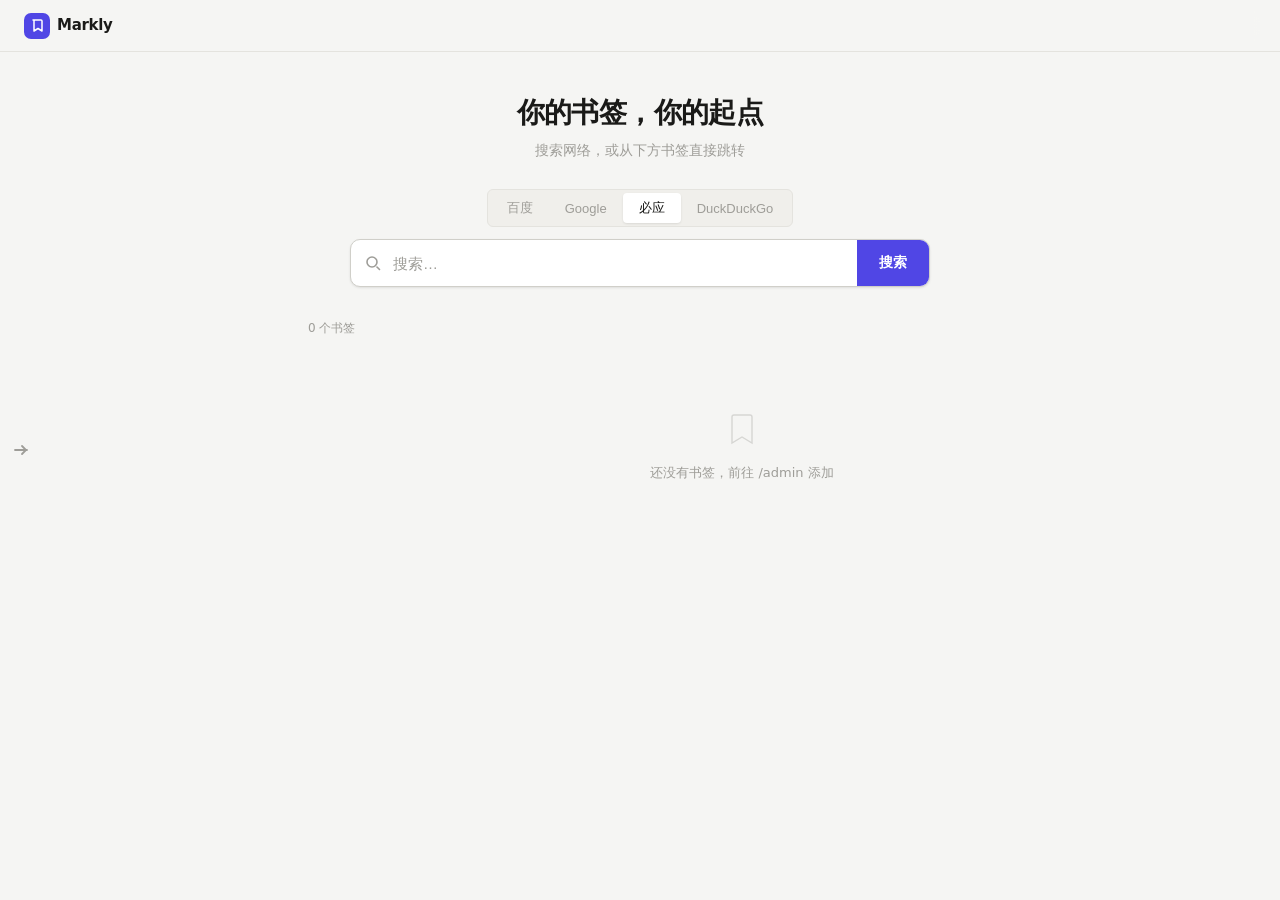
==== templates/index.html @ 339e1391 "first 1" ====
<!DOCTYPE html>
<html lang="zh-CN">
<head>
<meta charset="UTF-8">
<meta name="viewport" content="width=device-width, initial-scale=1.0">
<title>Markly</title>
<link rel="icon" href="/static/favicon.ico" type="image/x-icon">
<style>
  *, *::before, *::after { box-sizing: border-box; margin: 0; padding: 0; }

  :root {
    --bg: #f5f5f3;
    --surface: #ffffff;
    --surface2: #f0efeb;
    --border: #e4e3de;
    --border2: #d0cfc9;
    --text: #1a1a18;
    --text2: #6b6a65;
    --text3: #9e9d98;
    --accent: #5046e5;
    --accent-bg: #eeedfd;
    --accent-text: #3730c4;
    --radius: 10px;
    --radius-sm: 6px;
    --shadow: 0 1px 3px rgba(0,0,0,.06), 0 1px 2px rgba(0,0,0,.04);
  }
  @media (prefers-color-scheme: dark) {
    :root {
      --bg: #111110;
      --surface: #1c1c1a;
      --surface2: #242422;
      --border: #2e2e2b;
      --border2: #3a3a36;
      --text: #e8e8e4;
      --text2: #9a9993;
      --text3: #636360;
      --accent: #7b72ff;
      --accent-bg: #1e1c3a;
      --accent-text: #a09bff;
    }
  }

  body {
    font-family: -apple-system, BlinkMacSystemFont, "Segoe UI", system-ui, sans-serif;
    background: var(--bg);
    color: var(--text);
    font-size: 14px;
    line-height: 1.5;
    min-height: 100vh;
  }

  /* ── topbar ── */
  .topbar {
    position: sticky; top: 0; z-index: 100;
    background: rgba(245,245,243,.9);
    backdrop-filter: blur(12px); -webkit-backdrop-filter: blur(12px);
    border-bottom: 1px solid var(--border);
    padding: 0 24px; height: 52px;
    display: flex; align-items: center; gap: 16px;
  }
  @media (prefers-color-scheme: dark) { .topbar { background: rgba(17,17,16,.9); } }

  .logo {
    font-size: 15px; font-weight: 700; letter-spacing: -.3px;
    color: var(--text); display: flex; align-items: center; gap: 7px;
    text-decoration: none; white-space: nowrap;
  }
  .logo-icon {
    width: 26px; height: 26px; background: var(--accent);
    border-radius: 7px; display: flex; align-items: center; justify-content: center;
  }
  .logo-icon svg { display: block; }
  .topbar-kw { font-size: 12px; color: var(--text3); margin-left: auto; white-space: nowrap; }

  /* ── search hero ── */
  .hero {
    padding: 40px 24px 32px;
    display: flex; flex-direction: column; align-items: center;
  }
  .hero-title {
    font-size: 28px; font-weight: 800; letter-spacing: -.6px;
    color: var(--text); margin-bottom: 6px; text-align: center;
  }
  .hero-sub { font-size: 14px; color: var(--text3); margin-bottom: 28px; text-align: center; }

  /* engine tabs */
  .engine-tabs {
    display: flex; gap: 0; margin-bottom: 12px;
    background: var(--surface2); border-radius: var(--radius-sm);
    padding: 3px; border: 1px solid var(--border);
  }
  .engine-tab {
    padding: 6px 16px; border-radius: 4px; border: none;
    background: transparent; cursor: pointer; font-size: 13px; font-weight: 500;
    color: var(--text3); transition: background .15s, color .15s;
    display: flex; align-items: center; gap: 6px;
  }
  .engine-tab.active { background: var(--surface); color: var(--text); box-shadow: var(--shadow); }
  .engine-tab img { width: 14px; height: 14px; object-fit: contain; }

  /* search input */
  .search-box {
    width: 100%; max-width: 580px;
    display: flex; gap: 0;
    background: var(--surface); border: 1.5px solid var(--border2);
    border-radius: var(--radius); overflow: hidden;
    box-shadow: var(--shadow); transition: border-color .15s, box-shadow .15s;
  }
  .search-box:focus-within {
    border-color: var(--accent);
    box-shadow: 0 0 0 3px rgba(80,70,229,.12);
  }
  .search-box svg { position: absolute; left: 14px; top: 50%; transform: translateY(-50%); color: var(--text3); pointer-events: none; }
  .search-input-wrap { flex: 1; position: relative; }
  #search-input {
    width: 100%; height: 46px; padding: 0 12px 0 42px;
    border: none; background: transparent; color: var(--text);
    font-size: 15px; outline: none;
  }
  #search-input::placeholder { color: var(--text3); }
  .search-btn {
    height: 46px; padding: 0 22px;
    background: var(--accent); color: #fff;
    border: none; font-size: 14px; font-weight: 600;
    cursor: pointer; transition: opacity .15s; white-space: nowrap;
    display: flex; align-items: center; gap: 7px;
  }
  .search-btn:hover { opacity: .88; }
  .search-btn svg { flex-shrink: 0; }

  /* ── layout ── */
  .layout {
    display: flex; max-width: 1120px; margin: 0 auto;
    padding: 0 24px 60px; gap: 24px; align-items: flex-start;
  }

  /* ── sidebar ── */
  .sidebar { width: 180px; flex-shrink: 0; position: sticky; top: 72px; }
  .sidebar-section { margin-bottom: 20px; }
  .sidebar-label {
    font-size: 11px; font-weight: 600; color: var(--text3);
    letter-spacing: .06em; text-transform: uppercase; padding: 0 10px 8px;
  }
  .filter-btn {
    display: flex; align-items: center; gap: 8px; width: 100%;
    padding: 7px 10px; border: none; border-radius: var(--radius-sm);
    background: transparent; color: var(--text2); font-size: 13px;
    cursor: pointer; text-align: left; transition: background .12s, color .12s;
  }
  .filter-btn:hover { background: var(--surface2); color: var(--text); }
  .filter-btn.active { background: var(--accent-bg); color: var(--accent-text); font-weight: 500; }
  .tag-dot { width: 8px; height: 8px; border-radius: 50%; flex-shrink: 0; }
  .filter-count {
    margin-left: auto; font-size: 11px; color: var(--text3);
    background: var(--surface2); border-radius: 99px; padding: 1px 6px;
  }
  .filter-btn.active .filter-count { background: var(--accent-bg); color: var(--accent-text); }

  /* ── main ── */
  .main { flex: 1; min-width: 0; }
  .main-header {
    display: flex; align-items: center; justify-content: space-between;
    margin-bottom: 14px;
  }
  .main-count { font-size: 12px; color: var(--text3); }

  /* ── grid ── */
  .grid { display: grid; grid-template-columns: repeat(auto-fill, minmax(220px, 1fr)); gap: 12px; }

  .card {
    background: var(--surface); border: 1px solid var(--border);
    border-radius: var(--radius); padding: 16px; cursor: pointer;
    transition: border-color .15s, transform .12s, box-shadow .15s;
    box-shadow: var(--shadow); display: flex; flex-direction: column; gap: 0;
    text-decoration: none; outline: none;
  }
  .card:hover { border-color: var(--border2); box-shadow: 0 4px 12px rgba(0,0,0,.08); transform: translateY(-1px); }
  .card:focus-visible { border-color: var(--accent); box-shadow: 0 0 0 3px rgba(80,70,229,.15); }

  .card-top { display: flex; align-items: flex-start; gap: 10px; margin-bottom: 10px; }
  .card-favicon {
    width: 32px; height: 32px; border-radius: 8px; flex-shrink: 0;
    overflow: hidden; background: var(--surface2);
    display: flex; align-items: center; justify-content: center;
  }
  .card-favicon img { width: 100%; height: 100%; object-fit: contain; }
  .card-favicon .fallback {
    font-size: 13px; font-weight: 700; color: var(--accent-text);
    background: var(--accent-bg); width: 100%; height: 100%;
    display: flex; align-items: center; justify-content: center;
    border-radius: 8px;
  }
  .card-title-wrap { flex: 1; min-width: 0; }
  .card-title { font-size: 14px; font-weight: 600; color: var(--text); white-space: nowrap; overflow: hidden; text-overflow: ellipsis; }
  .card-domain { font-size: 11px; color: var(--text3); white-space: nowrap; overflow: hidden; text-overflow: ellipsis; margin-top: 1px; }
  .card-desc { font-size: 12px; color: var(--text2); line-height: 1.55; display: -webkit-box; -webkit-line-clamp: 2; -webkit-box-orient: vertical; overflow: hidden; margin-bottom: 10px; flex: 1; }
  .card-tags { display: flex; flex-wrap: wrap; gap: 4px; margin-top: auto; }
  .tag { font-size: 10px; font-weight: 500; padding: 2px 7px; border-radius: 99px; white-space: nowrap; }

  /* ── empty / skeleton ── */
  .empty { text-align: center; padding: 60px 20px; color: var(--text3); }
  .empty svg { margin-bottom: 10px; opacity: .35; }
  .empty p { font-size: 13px; }
  .skeleton-grid { display: grid; grid-template-columns: repeat(auto-fill, minmax(220px,1fr)); gap: 12px; }
  .skeleton-card { background: var(--surface); border: 1px solid var(--border); border-radius: var(--radius); padding: 16px; height: 140px; overflow: hidden; position: relative; }
  .skeleton-card::after { content:''; position:absolute; inset:0; background:linear-gradient(90deg,transparent 0%,var(--surface2) 50%,transparent 100%); animation:shimmer 1.4s infinite; }
  @keyframes shimmer { from{transform:translateX(-100%)} to{transform:translateX(100%)} }

  @media (max-width: 640px) {
    .hero { padding: 28px 16px 20px; }
    .hero-title { font-size: 22px; }
    .sidebar { display: none; }
    .layout { padding: 0 16px 48px; }
    .grid { grid-template-columns: 1fr 1fr; }
  }
</style>
</head>
<body>

<header class="topbar">
  <a class="logo" href="/">
    <div class="logo-icon">
      <svg width="14" height="14" viewBox="0 0 14 14" fill="none">
        <path d="M3 1h8a1 1 0 0 1 1 1v10l-4-2.5L4 12V2a1 1 0 0 1 1-1z" stroke="#fff" stroke-width="1.5" stroke-linejoin="round"/>
      </svg>
    </div>
    Markly
  </a>
  <span class="topbar-kw" id="topbar-kw"></span>
</header>

<!-- 搜索区 -->
<section class="hero">
  <div class="hero-title">你的书签，你的起点</div>
  <div class="hero-sub">搜索网络，或从下方书签直接跳转</div>

  <div class="engine-tabs" id="engine-tabs">
    <button class="engine-tab" data-engine="baidu" data-url="https://www.baidu.com/s?wd={q}">
      <img src="https://www.google.com/s2/favicons?domain=baidu.com&sz=32" onerror="this.style.display='none'" alt="">百度
    </button>
    <button class="engine-tab" data-engine="google" data-url="https://www.google.com/search?q={q}">
      <img src="https://www.google.com/s2/favicons?domain=google.com&sz=32" onerror="this.style.display='none'" alt="">Google
    </button>
    <button class="engine-tab active" data-engine="bing" data-url="https://www.bing.com/search?q={q}">
      <img src="https://www.google.com/s2/favicons?domain=bing.com&sz=32" onerror="this.style.display='none'" alt="">必应
    </button>
    <button class="engine-tab" data-engine="ddg" data-url="https://duckduckgo.com/?q={q}">
      <img src="https://www.google.com/s2/favicons?domain=duckduckgo.com&sz=32" onerror="this.style.display='none'" alt="">DuckDuckGo
    </button>
  </div>

  <div class="search-box">
    <div class="search-input-wrap">
      <svg width="16" height="16" viewBox="0 0 16 16" fill="none" stroke="currentColor" stroke-width="1.6" stroke-linecap="round">
        <circle cx="7" cy="7" r="5"/><path d="M12 12l2.5 2.5"/>
      </svg>
      <input type="search" id="search-input" placeholder="搜索…" autocomplete="off" />
    </div>
    <button class="search-btn" id="search-btn">
      <svg width="14" height="14" viewBox="0 0 14 14" fill="none" stroke="currentColor" stroke-width="1.8" stroke-linecap="round"><path d="M1 7h12M8 3l4 4-4 4"/></svg>
      搜索
    </button>
  </div>
</section>

<!-- 书签区 -->
<div class="layout">
  <nav class="sidebar" id="sidebar" aria-label="标签筛选"></nav>
  <main class="main">
    <div class="main-header">
      <span class="main-count" id="main-count"></span>
    </div>
    <div class="skeleton-grid" id="skeleton">
      <div class="skeleton-card"></div><div class="skeleton-card"></div>
      <div class="skeleton-card"></div><div class="skeleton-card"></div>
      <div class="skeleton-card"></div><div class="skeleton-card"></div>
    </div>
    <div id="grid-wrap"></div>
  </main>
</div>

<script>
(function () {
  /* ── 标签颜色 ── */
  const PALETTE = [
    {bg:'#eeedfd',c:'#3730c4'},{bg:'#e1f5ee',c:'#0a6649'},
    {bg:'#faeeda',c:'#7a4a08'},{bg:'#e6f1fb',c:'#1054a0'},
    {bg:'#f3e8ff',c:'#6b21a8'},{bg:'#fde8e8',c:'#9f1239'},
    {bg:'#ecfdf5',c:'#065f46'},{bg:'#fffbeb',c:'#92400e'},
  ];
  const PALETTE_DARK = [
    {bg:'#1e1c3a',c:'#a09bff'},{bg:'#0d2a1f',c:'#4dc494'},
    {bg:'#261d08',c:'#d4a843'},{bg:'#0e1f35',c:'#5fa8ee'},
    {bg:'#2d1a4a',c:'#c084fc'},{bg:'#3b0a0a',c:'#fca5a5'},
    {bg:'#064e3b',c:'#6ee7b7'},{bg:'#451a03',c:'#fcd34d'},
  ];
  const pal = window.matchMedia('(prefers-color-scheme: dark)').matches ? PALETTE_DARK : PALETTE;
  const colorMap = {};
  function tagColor(tag) {
    if (!colorMap[tag]) colorMap[tag] = pal[Object.keys(colorMap).length % pal.length];
    return colorMap[tag];
  }

  /* ── 状态 ── */
  let ALL = [], activeTag = 'all', kw = '', activeEngine = 'bing', activeEngineUrl = 'https://www.bing.com/search?q={q}';

  /* ── 搜索引擎 ── */
  document.getElementById('engine-tabs').querySelectorAll('.engine-tab').forEach(btn => {
    btn.addEventListener('click', () => {
      document.querySelectorAll('.engine-tab').forEach(b => b.classList.remove('active'));
      btn.classList.add('active');
      activeEngine = btn.dataset.engine;
      activeEngineUrl = btn.dataset.url;
      document.getElementById('search-input').focus();
    });
  });

  function doSearch() {
    const q = document.getElementById('search-input').value.trim();
    if (!q) return;
    window.open(activeEngineUrl.replace('{q}', encodeURIComponent(q)), '_blank');
  }

  document.getElementById('search-btn').addEventListener('click', doSearch);
  document.getElementById('search-input').addEventListener('keydown', e => { if (e.key === 'Enter') doSearch(); });

  /* ── 书签过滤 ── */
  function filtered() {
    return ALL.filter(b => {
      if (activeTag !== 'all' && !(b.tags || []).includes(activeTag)) return false;
      if (kw && !b.title.toLowerCase().includes(kw) && !(b.description || '').toLowerCase().includes(kw) && !b.url.toLowerCase().includes(kw)) return false;
      return true;
    });
  }

  /* ── 侧栏 ── */
  function renderSidebar() {
    const counts = {};
    ALL.forEach(b => (b.tags || []).forEach(t => { counts[t] = (counts[t] || 0) + 1; }));
    if (!Object.keys(counts).length) { document.getElementById('sidebar').innerHTML = ''; return; }

    let h = '<div class="sidebar-section"><div class="sidebar-label">标签</div>';
    h += `<button class="filter-btn${activeTag === 'all' ? ' active' : ''}" data-tag="all">
      <span style="flex:1">全部</span><span class="filter-count">${ALL.length}</span></button>`;
    Object.entries(counts).sort((a, b) => b[1] - a[1]).forEach(([tag, n]) => {
      const s = tagColor(tag);
      h += `<button class="filter-btn${activeTag === tag ? ' active' : ''}" data-tag="${esc(tag)}">
        <span class="tag-dot" style="background:${s.bg};outline:1px solid ${s.c}55"></span>
        <span style="flex:1;overflow:hidden;text-overflow:ellipsis;white-space:nowrap">${esc(tag)}</span>
        <span class="filter-count">${n}</span></button>`;
    });
    h += '</div>';
    const sidebar = document.getElementById('sidebar');
    sidebar.innerHTML = h;
    sidebar.querySelectorAll('.filter-btn').forEach(btn => {
      btn.addEventListener('click', () => { activeTag = btn.dataset.tag; renderSidebar(); renderGrid(); });
    });
  }

  /* ── 书签网格 ── */
  function renderGrid() {
    const list = filtered();
    const wrap = document.getElementById('grid-wrap');
    document.getElementById('main-count').textContent = `${list.length} 个书签`;

    if (!list.length) {
      wrap.innerHTML = `<div class="empty">
        <svg width="36" height="36" viewBox="0 0 36 36" fill="none" stroke="currentColor" stroke-width="1.4">
          <path d="M10 4h16a2 2 0 0 1 2 2v26l-10-6-10 6V6a2 2 0 0 1 2-2z"/>
        </svg>
        <p>${ALL.length ? '没有匹配的书签' : '还没有书签，前往 /admin 添加'}</p></div>`;
      return;
    }

    const grid = document.createElement('div'); grid.className = 'grid';
    list.forEach(bm => {
      const domain = (() => { try { return new URL(bm.url).hostname; } catch { return ''; } })();
      const iconSrc = bm.icon || (domain ? `https://www.google.com/s2/favicons?domain=${domain}&sz=64` : '');

      const a = document.createElement('a');
      a.className = 'card'; a.href = bm.url; a.target = '_blank'; a.rel = 'noopener noreferrer';
      a.tabIndex = 0;

      // favicon
      const favicon = document.createElement('div'); favicon.className = 'card-favicon';
      if (iconSrc) {
        const img = document.createElement('img'); img.src = iconSrc; img.alt = '';
        img.onerror = () => { favicon.innerHTML = `<div class="fallback">${(bm.title||'?')[0].toUpperCase()}</div>`; };
        favicon.appendChild(img);
      } else {
        favicon.innerHTML = `<div class="fallback">${(bm.title||'?')[0].toUpperCase()}</div>`;
      }

      const titleWrap = document.createElement('div'); titleWrap.className = 'card-title-wrap';
      titleWrap.innerHTML = `<div class="card-title">${esc(bm.title)}</div><div class="card-domain">${esc(domain)}</div>`;

      const top = document.createElement('div'); top.className = 'card-top';
      top.appendChild(favicon); top.appendChild(titleWrap);

      const desc = document.createElement('div'); desc.className = 'card-desc'; desc.textContent = bm.description || '';

      const tagsRow = document.createElement('div'); tagsRow.className = 'card-tags';
      (bm.tags || []).forEach(t => {
        const s = tagColor(t);
        const span = document.createElement('span'); span.className = 'tag';
        span.textContent = t; span.style.background = s.bg; span.style.color = s.c;
        tagsRow.appendChild(span);
      });

      a.appendChild(top);
      if (bm.description) a.appendChild(desc);
      if ((bm.tags || []).length) a.appendChild(tagsRow);

      grid.appendChild(a);
    });
    wrap.innerHTML = ''; wrap.appendChild(grid);
  }

  function esc(s) { return String(s).replace(/[&<>"']/g, c => ({'&':'&amp;','<':'&lt;','>':'&gt;','"':'&quot;',"'":'&#39;'}[c])); }

  /* ── 初始化 ── */
  (async () => {
    try { const r = await fetch('/api/bookmarks'); ALL = await r.json(); }
    catch { ALL = []; }
    document.getElementById('skeleton').remove();
    renderSidebar();
    renderGrid();
    document.getElementById('topbar-kw').textContent = ALL.length ? `${ALL.length} 个书签` : '';
  })();
})();
</script>
</body>
</html>
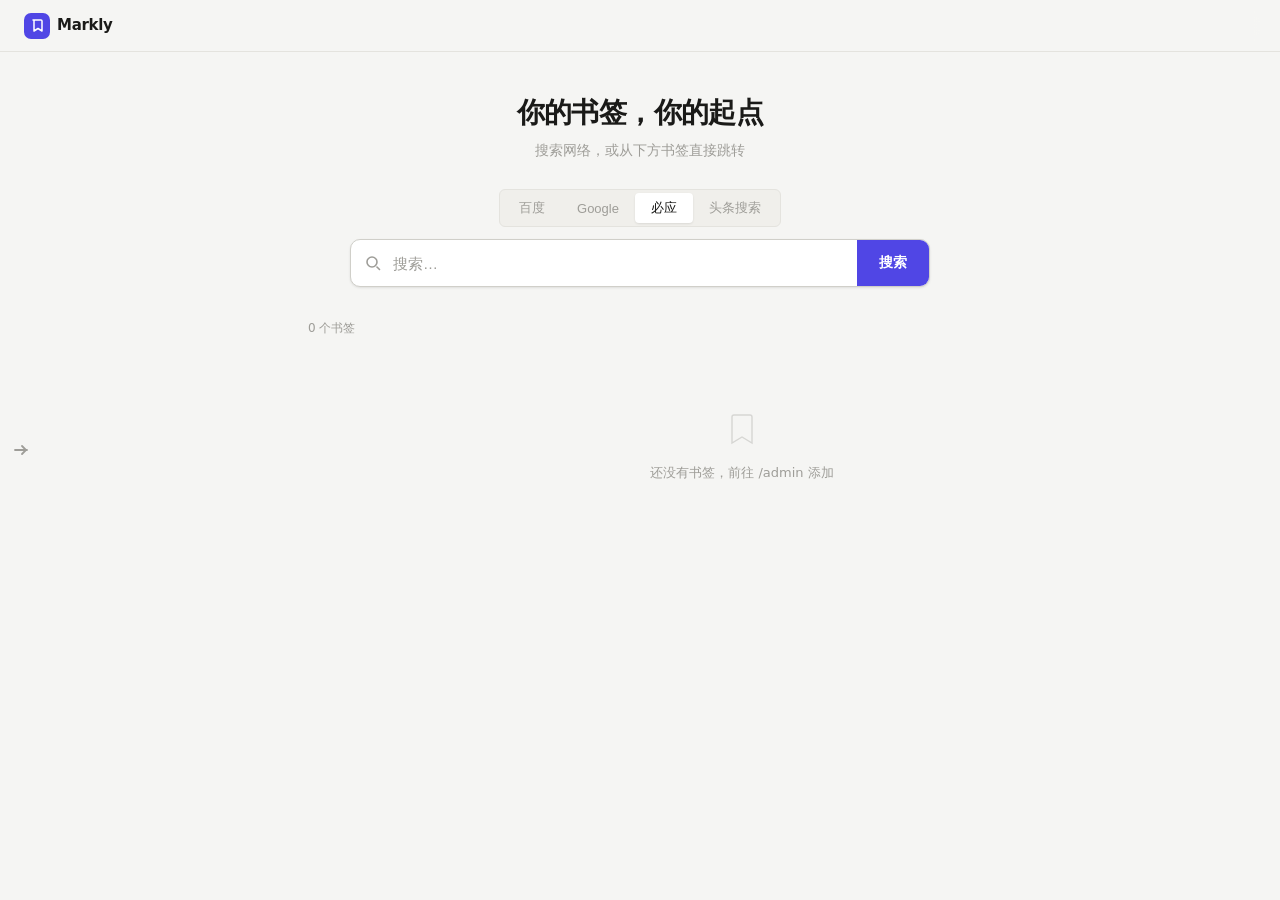
==== commit b8c3df27: "更新代码" ====
--- a/templates/index.html
+++ b/templates/index.html
@@ -244,8 +244,8 @@
     <button class="engine-tab active" data-engine="bing" data-url="https://www.bing.com/search?q={q}">
       <img src="https://www.google.com/s2/favicons?domain=bing.com&sz=32" onerror="this.style.display='none'" alt="">必应
     </button>
-    <button class="engine-tab" data-engine="ddg" data-url="https://duckduckgo.com/?q={q}">
-      <img src="https://www.google.com/s2/favicons?domain=duckduckgo.com&sz=32" onerror="this.style.display='none'" alt="">DuckDuckGo
+    <button class="engine-tab" data-engine="toutiao" data-url="https://so.toutiao.com/search?dvpf=pc&source=input&keyword={q}&enable_druid_v2=1">
+      <img src="https://www.google.com/s2/favicons?domain=toutiao.com&sz=32" onerror="this.style.display='none'" alt="">头条搜索
     </button>
   </div>
 
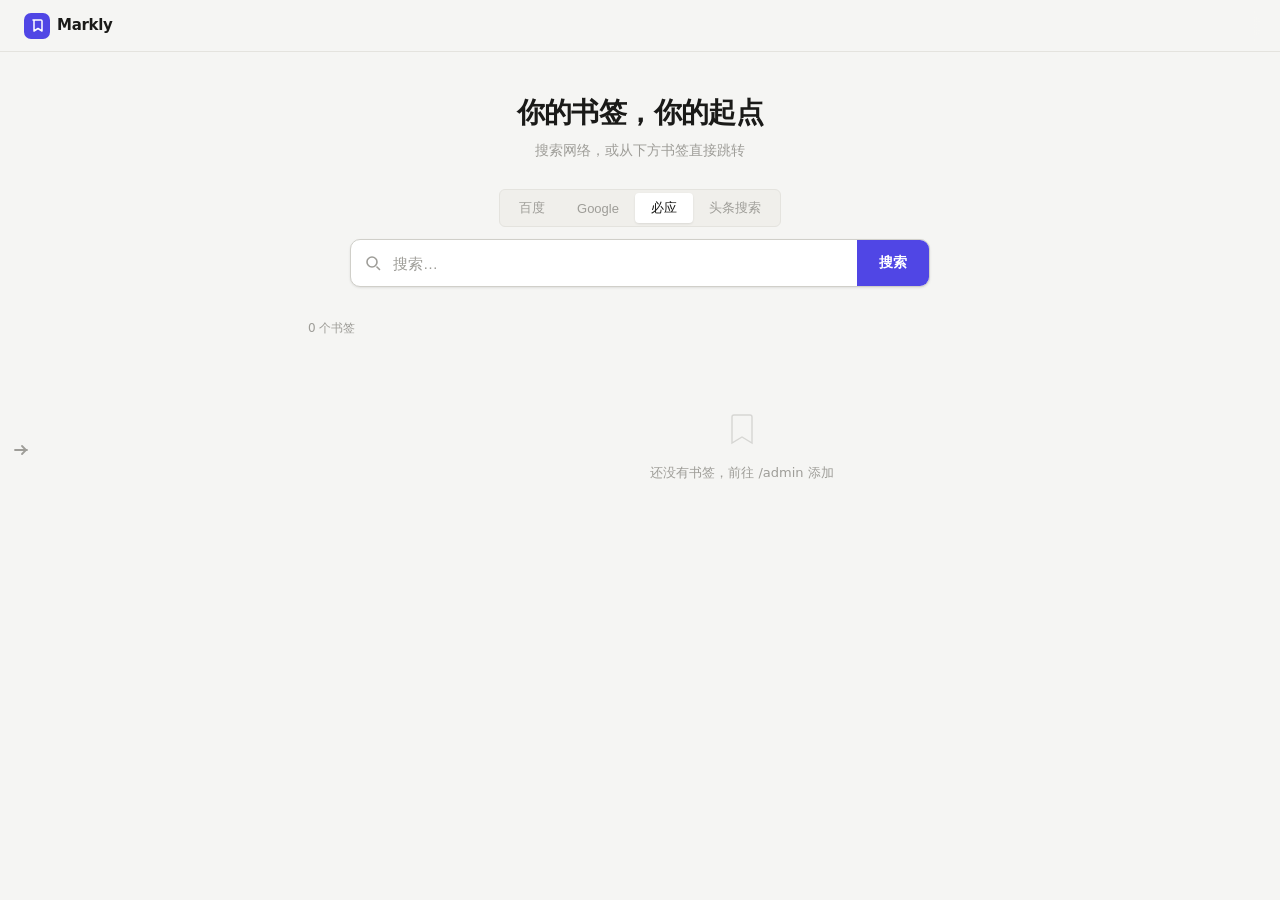
==== commit 5b4271d9: "更新代码" ====
--- a/templates/index.html
+++ b/templates/index.html
@@ -5,215 +5,7 @@
 <meta name="viewport" content="width=device-width, initial-scale=1.0">
 <title>Markly</title>
 <link rel="icon" href="/static/favicon.ico" type="image/x-icon">
-<style>
-  *, *::before, *::after { box-sizing: border-box; margin: 0; padding: 0; }
-
-  :root {
-    --bg: #f5f5f3;
-    --surface: #ffffff;
-    --surface2: #f0efeb;
-    --border: #e4e3de;
-    --border2: #d0cfc9;
-    --text: #1a1a18;
-    --text2: #6b6a65;
-    --text3: #9e9d98;
-    --accent: #5046e5;
-    --accent-bg: #eeedfd;
-    --accent-text: #3730c4;
-    --radius: 10px;
-    --radius-sm: 6px;
-    --shadow: 0 1px 3px rgba(0,0,0,.06), 0 1px 2px rgba(0,0,0,.04);
-  }
-  @media (prefers-color-scheme: dark) {
-    :root {
-      --bg: #111110;
-      --surface: #1c1c1a;
-      --surface2: #242422;
-      --border: #2e2e2b;
-      --border2: #3a3a36;
-      --text: #e8e8e4;
-      --text2: #9a9993;
-      --text3: #636360;
-      --accent: #7b72ff;
-      --accent-bg: #1e1c3a;
-      --accent-text: #a09bff;
-    }
-  }
-
-  body {
-    font-family: -apple-system, BlinkMacSystemFont, "Segoe UI", system-ui, sans-serif;
-    background: var(--bg);
-    color: var(--text);
-    font-size: 14px;
-    line-height: 1.5;
-    min-height: 100vh;
-  }
-
-  /* ── topbar ── */
-  .topbar {
-    position: sticky; top: 0; z-index: 100;
-    background: rgba(245,245,243,.9);
-    backdrop-filter: blur(12px); -webkit-backdrop-filter: blur(12px);
-    border-bottom: 1px solid var(--border);
-    padding: 0 24px; height: 52px;
-    display: flex; align-items: center; gap: 16px;
-  }
-  @media (prefers-color-scheme: dark) { .topbar { background: rgba(17,17,16,.9); } }
-
-  .logo {
-    font-size: 15px; font-weight: 700; letter-spacing: -.3px;
-    color: var(--text); display: flex; align-items: center; gap: 7px;
-    text-decoration: none; white-space: nowrap;
-  }
-  .logo-icon {
-    width: 26px; height: 26px; background: var(--accent);
-    border-radius: 7px; display: flex; align-items: center; justify-content: center;
-  }
-  .logo-icon svg { display: block; }
-  .topbar-kw { font-size: 12px; color: var(--text3); margin-left: auto; white-space: nowrap; }
-
-  /* ── search hero ── */
-  .hero {
-    padding: 40px 24px 32px;
-    display: flex; flex-direction: column; align-items: center;
-  }
-  .hero-title {
-    font-size: 28px; font-weight: 800; letter-spacing: -.6px;
-    color: var(--text); margin-bottom: 6px; text-align: center;
-  }
-  .hero-sub { font-size: 14px; color: var(--text3); margin-bottom: 28px; text-align: center; }
-
-  /* engine tabs */
-  .engine-tabs {
-    display: flex; gap: 0; margin-bottom: 12px;
-    background: var(--surface2); border-radius: var(--radius-sm);
-    padding: 3px; border: 1px solid var(--border);
-  }
-  .engine-tab {
-    padding: 6px 16px; border-radius: 4px; border: none;
-    background: transparent; cursor: pointer; font-size: 13px; font-weight: 500;
-    color: var(--text3); transition: background .15s, color .15s;
-    display: flex; align-items: center; gap: 6px;
-  }
-  .engine-tab.active { background: var(--surface); color: var(--text); box-shadow: var(--shadow); }
-  .engine-tab img { width: 14px; height: 14px; object-fit: contain; }
-
-  /* search input */
-  .search-box {
-    width: 100%; max-width: 580px;
-    display: flex; gap: 0;
-    background: var(--surface); border: 1.5px solid var(--border2);
-    border-radius: var(--radius); overflow: hidden;
-    box-shadow: var(--shadow); transition: border-color .15s, box-shadow .15s;
-  }
-  .search-box:focus-within {
-    border-color: var(--accent);
-    box-shadow: 0 0 0 3px rgba(80,70,229,.12);
-  }
-  .search-box svg { position: absolute; left: 14px; top: 50%; transform: translateY(-50%); color: var(--text3); pointer-events: none; }
-  .search-input-wrap { flex: 1; position: relative; }
-  #search-input {
-    width: 100%; height: 46px; padding: 0 12px 0 42px;
-    border: none; background: transparent; color: var(--text);
-    font-size: 15px; outline: none;
-  }
-  #search-input::placeholder { color: var(--text3); }
-  .search-btn {
-    height: 46px; padding: 0 22px;
-    background: var(--accent); color: #fff;
-    border: none; font-size: 14px; font-weight: 600;
-    cursor: pointer; transition: opacity .15s; white-space: nowrap;
-    display: flex; align-items: center; gap: 7px;
-  }
-  .search-btn:hover { opacity: .88; }
-  .search-btn svg { flex-shrink: 0; }
-
-  /* ── layout ── */
-  .layout {
-    display: flex; max-width: 1120px; margin: 0 auto;
-    padding: 0 24px 60px; gap: 24px; align-items: flex-start;
-  }
-
-  /* ── sidebar ── */
-  .sidebar { width: 180px; flex-shrink: 0; position: sticky; top: 72px; }
-  .sidebar-section { margin-bottom: 20px; }
-  .sidebar-label {
-    font-size: 11px; font-weight: 600; color: var(--text3);
-    letter-spacing: .06em; text-transform: uppercase; padding: 0 10px 8px;
-  }
-  .filter-btn {
-    display: flex; align-items: center; gap: 8px; width: 100%;
-    padding: 7px 10px; border: none; border-radius: var(--radius-sm);
-    background: transparent; color: var(--text2); font-size: 13px;
-    cursor: pointer; text-align: left; transition: background .12s, color .12s;
-  }
-  .filter-btn:hover { background: var(--surface2); color: var(--text); }
-  .filter-btn.active { background: var(--accent-bg); color: var(--accent-text); font-weight: 500; }
-  .tag-dot { width: 8px; height: 8px; border-radius: 50%; flex-shrink: 0; }
-  .filter-count {
-    margin-left: auto; font-size: 11px; color: var(--text3);
-    background: var(--surface2); border-radius: 99px; padding: 1px 6px;
-  }
-  .filter-btn.active .filter-count { background: var(--accent-bg); color: var(--accent-text); }
-
-  /* ── main ── */
-  .main { flex: 1; min-width: 0; }
-  .main-header {
-    display: flex; align-items: center; justify-content: space-between;
-    margin-bottom: 14px;
-  }
-  .main-count { font-size: 12px; color: var(--text3); }
-
-  /* ── grid ── */
-  .grid { display: grid; grid-template-columns: repeat(auto-fill, minmax(220px, 1fr)); gap: 12px; }
-
-  .card {
-    background: var(--surface); border: 1px solid var(--border);
-    border-radius: var(--radius); padding: 16px; cursor: pointer;
-    transition: border-color .15s, transform .12s, box-shadow .15s;
-    box-shadow: var(--shadow); display: flex; flex-direction: column; gap: 0;
-    text-decoration: none; outline: none;
-  }
-  .card:hover { border-color: var(--border2); box-shadow: 0 4px 12px rgba(0,0,0,.08); transform: translateY(-1px); }
-  .card:focus-visible { border-color: var(--accent); box-shadow: 0 0 0 3px rgba(80,70,229,.15); }
-
-  .card-top { display: flex; align-items: flex-start; gap: 10px; margin-bottom: 10px; }
-  .card-favicon {
-    width: 32px; height: 32px; border-radius: 8px; flex-shrink: 0;
-    overflow: hidden; background: var(--surface2);
-    display: flex; align-items: center; justify-content: center;
-  }
-  .card-favicon img { width: 100%; height: 100%; object-fit: contain; }
-  .card-favicon .fallback {
-    font-size: 13px; font-weight: 700; color: var(--accent-text);
-    background: var(--accent-bg); width: 100%; height: 100%;
-    display: flex; align-items: center; justify-content: center;
-    border-radius: 8px;
-  }
-  .card-title-wrap { flex: 1; min-width: 0; }
-  .card-title { font-size: 14px; font-weight: 600; color: var(--text); white-space: nowrap; overflow: hidden; text-overflow: ellipsis; }
-  .card-domain { font-size: 11px; color: var(--text3); white-space: nowrap; overflow: hidden; text-overflow: ellipsis; margin-top: 1px; }
-  .card-desc { font-size: 12px; color: var(--text2); line-height: 1.55; display: -webkit-box; -webkit-line-clamp: 2; -webkit-box-orient: vertical; overflow: hidden; margin-bottom: 10px; flex: 1; }
-  .card-tags { display: flex; flex-wrap: wrap; gap: 4px; margin-top: auto; }
-  .tag { font-size: 10px; font-weight: 500; padding: 2px 7px; border-radius: 99px; white-space: nowrap; }
-
-  /* ── empty / skeleton ── */
-  .empty { text-align: center; padding: 60px 20px; color: var(--text3); }
-  .empty svg { margin-bottom: 10px; opacity: .35; }
-  .empty p { font-size: 13px; }
-  .skeleton-grid { display: grid; grid-template-columns: repeat(auto-fill, minmax(220px,1fr)); gap: 12px; }
-  .skeleton-card { background: var(--surface); border: 1px solid var(--border); border-radius: var(--radius); padding: 16px; height: 140px; overflow: hidden; position: relative; }
-  .skeleton-card::after { content:''; position:absolute; inset:0; background:linear-gradient(90deg,transparent 0%,var(--surface2) 50%,transparent 100%); animation:shimmer 1.4s infinite; }
-  @keyframes shimmer { from{transform:translateX(-100%)} to{transform:translateX(100%)} }
-
-  @media (max-width: 640px) {
-    .hero { padding: 28px 16px 20px; }
-    .hero-title { font-size: 22px; }
-    .sidebar { display: none; }
-    .layout { padding: 0 16px 48px; }
-    .grid { grid-template-columns: 1fr 1fr; }
-  }
-</style>
+<link rel="stylesheet" href="/static/css/index.css">
 </head>
 <body>
 
@@ -279,155 +71,6 @@
   </main>
 </div>
 
-<script>
-(function () {
-  /* ── 标签颜色 ── */
-  const PALETTE = [
-    {bg:'#eeedfd',c:'#3730c4'},{bg:'#e1f5ee',c:'#0a6649'},
-    {bg:'#faeeda',c:'#7a4a08'},{bg:'#e6f1fb',c:'#1054a0'},
-    {bg:'#f3e8ff',c:'#6b21a8'},{bg:'#fde8e8',c:'#9f1239'},
-    {bg:'#ecfdf5',c:'#065f46'},{bg:'#fffbeb',c:'#92400e'},
-  ];
-  const PALETTE_DARK = [
-    {bg:'#1e1c3a',c:'#a09bff'},{bg:'#0d2a1f',c:'#4dc494'},
-    {bg:'#261d08',c:'#d4a843'},{bg:'#0e1f35',c:'#5fa8ee'},
-    {bg:'#2d1a4a',c:'#c084fc'},{bg:'#3b0a0a',c:'#fca5a5'},
-    {bg:'#064e3b',c:'#6ee7b7'},{bg:'#451a03',c:'#fcd34d'},
-  ];
-  const pal = window.matchMedia('(prefers-color-scheme: dark)').matches ? PALETTE_DARK : PALETTE;
-  const colorMap = {};
-  function tagColor(tag) {
-    if (!colorMap[tag]) colorMap[tag] = pal[Object.keys(colorMap).length % pal.length];
-    return colorMap[tag];
-  }
-
-  /* ── 状态 ── */
-  let ALL = [], activeTag = 'all', kw = '', activeEngine = 'bing', activeEngineUrl = 'https://www.bing.com/search?q={q}';
-
-  /* ── 搜索引擎 ── */
-  document.getElementById('engine-tabs').querySelectorAll('.engine-tab').forEach(btn => {
-    btn.addEventListener('click', () => {
-      document.querySelectorAll('.engine-tab').forEach(b => b.classList.remove('active'));
-      btn.classList.add('active');
-      activeEngine = btn.dataset.engine;
-      activeEngineUrl = btn.dataset.url;
-      document.getElementById('search-input').focus();
-    });
-  });
-
-  function doSearch() {
-    const q = document.getElementById('search-input').value.trim();
-    if (!q) return;
-    window.open(activeEngineUrl.replace('{q}', encodeURIComponent(q)), '_blank');
-  }
-
-  document.getElementById('search-btn').addEventListener('click', doSearch);
-  document.getElementById('search-input').addEventListener('keydown', e => { if (e.key === 'Enter') doSearch(); });
-
-  /* ── 书签过滤 ── */
-  function filtered() {
-    return ALL.filter(b => {
-      if (activeTag !== 'all' && !(b.tags || []).includes(activeTag)) return false;
-      if (kw && !b.title.toLowerCase().includes(kw) && !(b.description || '').toLowerCase().includes(kw) && !b.url.toLowerCase().includes(kw)) return false;
-      return true;
-    });
-  }
-
-  /* ── 侧栏 ── */
-  function renderSidebar() {
-    const counts = {};
-    ALL.forEach(b => (b.tags || []).forEach(t => { counts[t] = (counts[t] || 0) + 1; }));
-    if (!Object.keys(counts).length) { document.getElementById('sidebar').innerHTML = ''; return; }
-
-    let h = '<div class="sidebar-section"><div class="sidebar-label">标签</div>';
-    h += `<button class="filter-btn${activeTag === 'all' ? ' active' : ''}" data-tag="all">
-      <span style="flex:1">全部</span><span class="filter-count">${ALL.length}</span></button>`;
-    Object.entries(counts).sort((a, b) => b[1] - a[1]).forEach(([tag, n]) => {
-      const s = tagColor(tag);
-      h += `<button class="filter-btn${activeTag === tag ? ' active' : ''}" data-tag="${esc(tag)}">
-        <span class="tag-dot" style="background:${s.bg};outline:1px solid ${s.c}55"></span>
-        <span style="flex:1;overflow:hidden;text-overflow:ellipsis;white-space:nowrap">${esc(tag)}</span>
-        <span class="filter-count">${n}</span></button>`;
-    });
-    h += '</div>';
-    const sidebar = document.getElementById('sidebar');
-    sidebar.innerHTML = h;
-    sidebar.querySelectorAll('.filter-btn').forEach(btn => {
-      btn.addEventListener('click', () => { activeTag = btn.dataset.tag; renderSidebar(); renderGrid(); });
-    });
-  }
-
-  /* ── 书签网格 ── */
-  function renderGrid() {
-    const list = filtered();
-    const wrap = document.getElementById('grid-wrap');
-    document.getElementById('main-count').textContent = `${list.length} 个书签`;
-
-    if (!list.length) {
-      wrap.innerHTML = `<div class="empty">
-        <svg width="36" height="36" viewBox="0 0 36 36" fill="none" stroke="currentColor" stroke-width="1.4">
-          <path d="M10 4h16a2 2 0 0 1 2 2v26l-10-6-10 6V6a2 2 0 0 1 2-2z"/>
-        </svg>
-        <p>${ALL.length ? '没有匹配的书签' : '还没有书签，前往 /admin 添加'}</p></div>`;
-      return;
-    }
-
-    const grid = document.createElement('div'); grid.className = 'grid';
-    list.forEach(bm => {
-      const domain = (() => { try { return new URL(bm.url).hostname; } catch { return ''; } })();
-      const iconSrc = bm.icon || (domain ? `https://www.google.com/s2/favicons?domain=${domain}&sz=64` : '');
-
-      const a = document.createElement('a');
-      a.className = 'card'; a.href = bm.url; a.target = '_blank'; a.rel = 'noopener noreferrer';
-      a.tabIndex = 0;
-
-      // favicon
-      const favicon = document.createElement('div'); favicon.className = 'card-favicon';
-      if (iconSrc) {
-        const img = document.createElement('img'); img.src = iconSrc; img.alt = '';
-        img.onerror = () => { favicon.innerHTML = `<div class="fallback">${(bm.title||'?')[0].toUpperCase()}</div>`; };
-        favicon.appendChild(img);
-      } else {
-        favicon.innerHTML = `<div class="fallback">${(bm.title||'?')[0].toUpperCase()}</div>`;
-      }
-
-      const titleWrap = document.createElement('div'); titleWrap.className = 'card-title-wrap';
-      titleWrap.innerHTML = `<div class="card-title">${esc(bm.title)}</div><div class="card-domain">${esc(domain)}</div>`;
-
-      const top = document.createElement('div'); top.className = 'card-top';
-      top.appendChild(favicon); top.appendChild(titleWrap);
-
-      const desc = document.createElement('div'); desc.className = 'card-desc'; desc.textContent = bm.description || '';
-
-      const tagsRow = document.createElement('div'); tagsRow.className = 'card-tags';
-      (bm.tags || []).forEach(t => {
-        const s = tagColor(t);
-        const span = document.createElement('span'); span.className = 'tag';
-        span.textContent = t; span.style.background = s.bg; span.style.color = s.c;
-        tagsRow.appendChild(span);
-      });
-
-      a.appendChild(top);
-      if (bm.description) a.appendChild(desc);
-      if ((bm.tags || []).length) a.appendChild(tagsRow);
-
-      grid.appendChild(a);
-    });
-    wrap.innerHTML = ''; wrap.appendChild(grid);
-  }
-
-  function esc(s) { return String(s).replace(/[&<>"']/g, c => ({'&':'&amp;','<':'&lt;','>':'&gt;','"':'&quot;',"'":'&#39;'}[c])); }
-
-  /* ── 初始化 ── */
-  (async () => {
-    try { const r = await fetch('/api/bookmarks'); ALL = await r.json(); }
-    catch { ALL = []; }
-    document.getElementById('skeleton').remove();
-    renderSidebar();
-    renderGrid();
-    document.getElementById('topbar-kw').textContent = ALL.length ? `${ALL.length} 个书签` : '';
-  })();
-})();
-</script>
+<script src="/static/js/index.js"></script>
 </body>
 </html>
--- a/static/css/index.css
+++ b/static/css/index.css
@@ -0,0 +1,207 @@
+*, *::before, *::after { box-sizing: border-box; margin: 0; padding: 0; }
+
+:root {
+  --bg: #f5f5f3;
+  --surface: #ffffff;
+  --surface2: #f0efeb;
+  --border: #e4e3de;
+  --border2: #d0cfc9;
+  --text: #1a1a18;
+  --text2: #6b6a65;
+  --text3: #9e9d98;
+  --accent: #5046e5;
+  --accent-bg: #eeedfd;
+  --accent-text: #3730c4;
+  --radius: 10px;
+  --radius-sm: 6px;
+  --shadow: 0 1px 3px rgba(0,0,0,.06), 0 1px 2px rgba(0,0,0,.04);
+}
+@media (prefers-color-scheme: dark) {
+  :root {
+    --bg: #111110;
+    --surface: #1c1c1a;
+    --surface2: #242422;
+    --border: #2e2e2b;
+    --border2: #3a3a36;
+    --text: #e8e8e4;
+    --text2: #9a9993;
+    --text3: #636360;
+    --accent: #7b72ff;
+    --accent-bg: #1e1c3a;
+    --accent-text: #a09bff;
+  }
+}
+
+body {
+  font-family: -apple-system, BlinkMacSystemFont, "Segoe UI", system-ui, sans-serif;
+  background: var(--bg);
+  color: var(--text);
+  font-size: 14px;
+  line-height: 1.5;
+  min-height: 100vh;
+}
+
+/* ── topbar ── */
+.topbar {
+  position: sticky; top: 0; z-index: 100;
+  background: rgba(245,245,243,.9);
+  backdrop-filter: blur(12px); -webkit-backdrop-filter: blur(12px);
+  border-bottom: 1px solid var(--border);
+  padding: 0 24px; height: 52px;
+  display: flex; align-items: center; gap: 16px;
+}
+@media (prefers-color-scheme: dark) { .topbar { background: rgba(17,17,16,.9); } }
+
+.logo {
+  font-size: 15px; font-weight: 700; letter-spacing: -.3px;
+  color: var(--text); display: flex; align-items: center; gap: 7px;
+  text-decoration: none; white-space: nowrap;
+}
+.logo-icon {
+  width: 26px; height: 26px; background: var(--accent);
+  border-radius: 7px; display: flex; align-items: center; justify-content: center;
+}
+.logo-icon svg { display: block; }
+.topbar-kw { font-size: 12px; color: var(--text3); margin-left: auto; white-space: nowrap; }
+
+/* ── search hero ── */
+.hero {
+  padding: 40px 24px 32px;
+  display: flex; flex-direction: column; align-items: center;
+}
+.hero-title {
+  font-size: 28px; font-weight: 800; letter-spacing: -.6px;
+  color: var(--text); margin-bottom: 6px; text-align: center;
+}
+.hero-sub { font-size: 14px; color: var(--text3); margin-bottom: 28px; text-align: center; }
+
+/* engine tabs */
+.engine-tabs {
+  display: flex; gap: 0; margin-bottom: 12px;
+  background: var(--surface2); border-radius: var(--radius-sm);
+  padding: 3px; border: 1px solid var(--border);
+}
+.engine-tab {
+  padding: 6px 16px; border-radius: 4px; border: none;
+  background: transparent; cursor: pointer; font-size: 13px; font-weight: 500;
+  color: var(--text3); transition: background .15s, color .15s;
+  display: flex; align-items: center; gap: 6px;
+}
+.engine-tab.active { background: var(--surface); color: var(--text); box-shadow: var(--shadow); }
+.engine-tab img { width: 14px; height: 14px; object-fit: contain; }
+
+/* search input */
+.search-box {
+  width: 100%; max-width: 580px;
+  display: flex; gap: 0;
+  background: var(--surface); border: 1.5px solid var(--border2);
+  border-radius: var(--radius); overflow: hidden;
+  box-shadow: var(--shadow); transition: border-color .15s, box-shadow .15s;
+}
+.search-box:focus-within {
+  border-color: var(--accent);
+  box-shadow: 0 0 0 3px rgba(80,70,229,.12);
+}
+.search-box svg { position: absolute; left: 14px; top: 50%; transform: translateY(-50%); color: var(--text3); pointer-events: none; }
+.search-input-wrap { flex: 1; position: relative; }
+#search-input {
+  width: 100%; height: 46px; padding: 0 12px 0 42px;
+  border: none; background: transparent; color: var(--text);
+  font-size: 15px; outline: none;
+}
+#search-input::placeholder { color: var(--text3); }
+.search-btn {
+  height: 46px; padding: 0 22px;
+  background: var(--accent); color: #fff;
+  border: none; font-size: 14px; font-weight: 600;
+  cursor: pointer; transition: opacity .15s; white-space: nowrap;
+  display: flex; align-items: center; gap: 7px;
+}
+.search-btn:hover { opacity: .88; }
+.search-btn svg { flex-shrink: 0; }
+
+/* ── layout ── */
+.layout {
+  display: flex; max-width: 1120px; margin: 0 auto;
+  padding: 0 24px 60px; gap: 24px; align-items: flex-start;
+}
+
+/* ── sidebar ── */
+.sidebar { width: 180px; flex-shrink: 0; position: sticky; top: 72px; }
+.sidebar-section { margin-bottom: 20px; }
+.sidebar-label {
+  font-size: 11px; font-weight: 600; color: var(--text3);
+  letter-spacing: .06em; text-transform: uppercase; padding: 0 10px 8px;
+}
+.filter-btn {
+  display: flex; align-items: center; gap: 8px; width: 100%;
+  padding: 7px 10px; border: none; border-radius: var(--radius-sm);
+  background: transparent; color: var(--text2); font-size: 13px;
+  cursor: pointer; text-align: left; transition: background .12s, color .12s;
+}
+.filter-btn:hover { background: var(--surface2); color: var(--text); }
+.filter-btn.active { background: var(--accent-bg); color: var(--accent-text); font-weight: 500; }
+.tag-dot { width: 8px; height: 8px; border-radius: 50%; flex-shrink: 0; }
+.filter-count {
+  margin-left: auto; font-size: 11px; color: var(--text3);
+  background: var(--surface2); border-radius: 99px; padding: 1px 6px;
+}
+.filter-btn.active .filter-count { background: var(--accent-bg); color: var(--accent-text); }
+
+/* ── main ── */
+.main { flex: 1; min-width: 0; }
+.main-header {
+  display: flex; align-items: center; justify-content: space-between;
+  margin-bottom: 14px;
+}
+.main-count { font-size: 12px; color: var(--text3); }
+
+/* ── grid ── */
+.grid { display: grid; grid-template-columns: repeat(auto-fill, minmax(220px, 1fr)); gap: 12px; }
+
+.card {
+  background: var(--surface); border: 1px solid var(--border);
+  border-radius: var(--radius); padding: 16px; cursor: pointer;
+  transition: border-color .15s, transform .12s, box-shadow .15s;
+  box-shadow: var(--shadow); display: flex; flex-direction: column; gap: 0;
+  text-decoration: none; outline: none;
+}
+.card:hover { border-color: var(--border2); box-shadow: 0 4px 12px rgba(0,0,0,.08); transform: translateY(-1px); }
+.card:focus-visible { border-color: var(--accent); box-shadow: 0 0 0 3px rgba(80,70,229,.15); }
+
+.card-top { display: flex; align-items: flex-start; gap: 10px; margin-bottom: 10px; }
+.card-favicon {
+  width: 32px; height: 32px; border-radius: 8px; flex-shrink: 0;
+  overflow: hidden; background: var(--surface2);
+  display: flex; align-items: center; justify-content: center;
+}
+.card-favicon img { width: 100%; height: 100%; object-fit: contain; }
+.card-favicon .fallback {
+  font-size: 13px; font-weight: 700; color: var(--accent-text);
+  background: var(--accent-bg); width: 100%; height: 100%;
+  display: flex; align-items: center; justify-content: center;
+  border-radius: 8px;
+}
+.card-title-wrap { flex: 1; min-width: 0; }
+.card-title { font-size: 14px; font-weight: 600; color: var(--text); white-space: nowrap; overflow: hidden; text-overflow: ellipsis; }
+.card-domain { font-size: 11px; color: var(--text3); white-space: nowrap; overflow: hidden; text-overflow: ellipsis; margin-top: 1px; }
+.card-desc { font-size: 12px; color: var(--text2); line-height: 1.55; display: -webkit-box; -webkit-line-clamp: 2; -webkit-box-orient: vertical; overflow: hidden; margin-bottom: 10px; flex: 1; }
+.card-tags { display: flex; flex-wrap: wrap; gap: 4px; margin-top: auto; }
+.tag { font-size: 10px; font-weight: 500; padding: 2px 7px; border-radius: 99px; white-space: nowrap; }
+
+/* ── empty / skeleton ── */
+.empty { text-align: center; padding: 60px 20px; color: var(--text3); }
+.empty svg { margin-bottom: 10px; opacity: .35; }
+.empty p { font-size: 13px; }
+.skeleton-grid { display: grid; grid-template-columns: repeat(auto-fill, minmax(220px,1fr)); gap: 12px; }
+.skeleton-card { background: var(--surface); border: 1px solid var(--border); border-radius: var(--radius); padding: 16px; height: 140px; overflow: hidden; position: relative; }
+.skeleton-card::after { content:''; position:absolute; inset:0; background:linear-gradient(90deg,transparent 0%,var(--surface2) 50%,transparent 100%); animation:shimmer 1.4s infinite; }
+@keyframes shimmer { from{transform:translateX(-100%)} to{transform:translateX(100%)} }
+
+@media (max-width: 640px) {
+  .hero { padding: 28px 16px 20px; }
+  .hero-title { font-size: 22px; }
+  .sidebar { display: none; }
+  .layout { padding: 0 16px 48px; }
+  .grid { grid-template-columns: 1fr 1fr; }
+}
